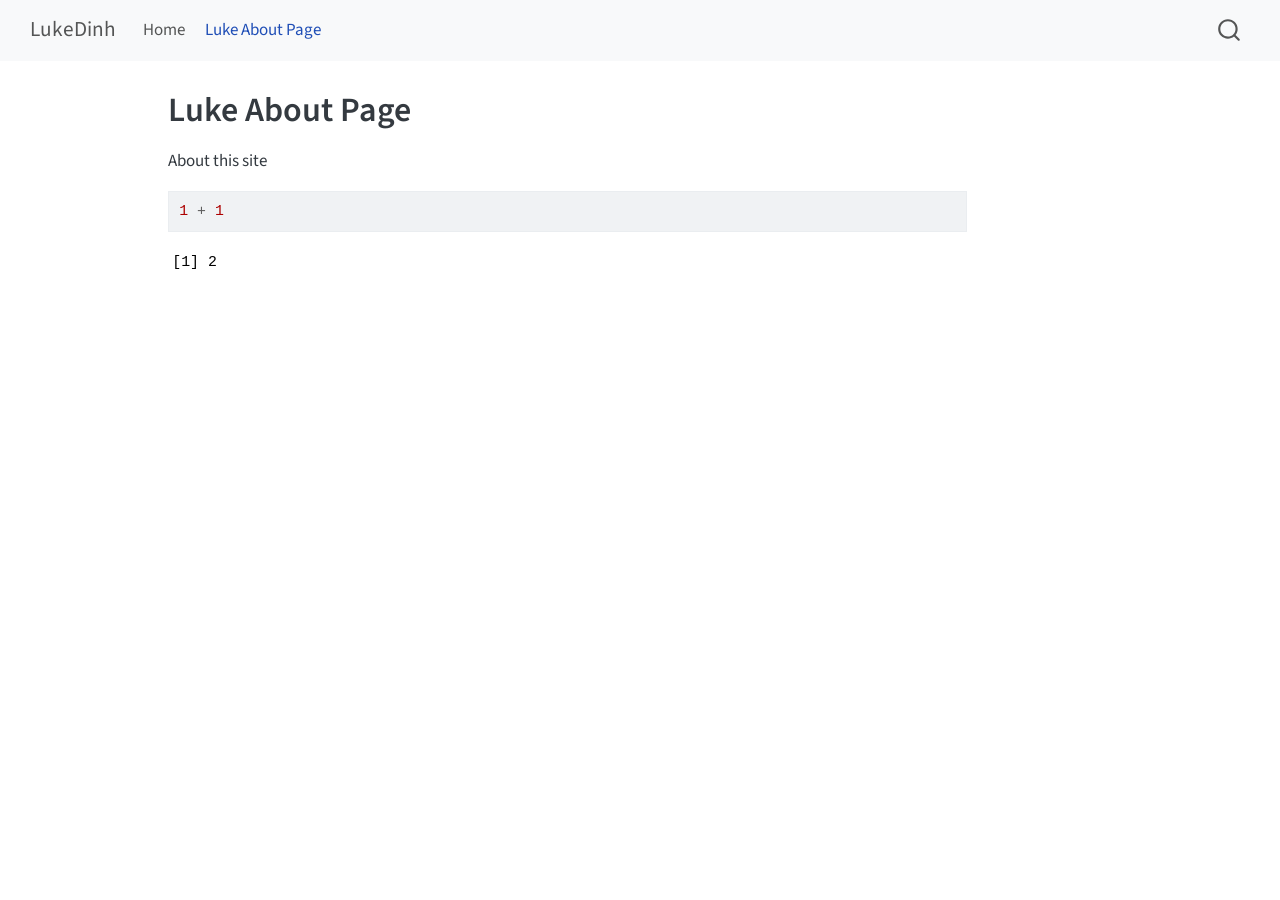
==== docs/about.html @ d203a41a "First Commit" ====
<!DOCTYPE html>
<html xmlns="http://www.w3.org/1999/xhtml" lang="en" xml:lang="en"><head>

<meta charset="utf-8">
<meta name="generator" content="quarto-1.9.36">

<meta name="viewport" content="width=device-width, initial-scale=1.0, user-scalable=yes">


<title>Luke About Page – LukeDinh</title>
<style>
/* Default styles provided by pandoc.
** See https://pandoc.org/MANUAL.html#variables-for-html for config info.
*/
code{white-space: pre-wrap;}
span.smallcaps{font-variant: small-caps;}
div.columns{display: flex; gap: min(4vw, 1.5em);}
div.column{flex: auto; overflow-x: auto;}
div.hanging-indent{margin-left: 1.5em; text-indent: -1.5em;}
ul.task-list{list-style: none;}
ul.task-list li input[type="checkbox"] {
  width: 0.8em;
  margin: 0 0.8em 0.2em -1em; /* quarto-specific, see https://github.com/quarto-dev/quarto-cli/issues/4556 */ 
  vertical-align: middle;
}
/* CSS for syntax highlighting */
html { -webkit-text-size-adjust: 100%; }
pre > code.sourceCode { white-space: pre; position: relative; }
pre > code.sourceCode > span { display: inline-block; line-height: 1.25; }
pre > code.sourceCode > span:empty { height: 1.2em; }
.sourceCode { overflow: visible; }
code.sourceCode > span { color: inherit; text-decoration: inherit; }
div.sourceCode { margin: 1em 0; }
pre.sourceCode { margin: 0; }
@media screen {
div.sourceCode { overflow: auto; }
}
@media print {
pre > code.sourceCode { white-space: pre-wrap; }
pre > code.sourceCode > span { text-indent: -5em; padding-left: 5em; }
}
pre.numberSource code
  { counter-reset: source-line 0; }
pre.numberSource code > span
  { position: relative; left: -4em; counter-increment: source-line; }
pre.numberSource code > span > a:first-child::before
  { content: counter(source-line);
    position: relative; left: -1em; text-align: right; vertical-align: baseline;
    border: none; display: inline-block;
    -webkit-touch-callout: none; -webkit-user-select: none;
    -khtml-user-select: none; -moz-user-select: none;
    -ms-user-select: none; user-select: none;
    padding: 0 4px; width: 4em;
  }
pre.numberSource { margin-left: 3em;  padding-left: 4px; }
div.sourceCode
  {   }
@media screen {
pre > code.sourceCode > span > a:first-child::before { text-decoration: underline; }
}
</style>


<script src="site_libs/quarto-nav/quarto-nav.js"></script>
<script src="site_libs/quarto-nav/headroom.min.js"></script>
<script src="site_libs/clipboard/clipboard.min.js"></script>
<script src="site_libs/quarto-search/autocomplete.umd.js"></script>
<script src="site_libs/quarto-search/fuse.min.js"></script>
<script src="site_libs/quarto-search/quarto-search.js"></script>
<meta name="quarto:offset" content="./">
<script src="site_libs/quarto-html/quarto.js" type="module"></script>
<script src="site_libs/quarto-html/tabsets/tabsets.js" type="module"></script>
<script src="site_libs/quarto-html/popper.min.js"></script>
<script src="site_libs/quarto-html/tippy.umd.min.js"></script>
<script src="site_libs/quarto-html/anchor.min.js"></script>
<link href="site_libs/quarto-html/tippy.css" rel="stylesheet">
<link href="site_libs/quarto-html/quarto-syntax-highlighting-845c23b38eaddc0f92fda52bfe77a8c8.css" rel="stylesheet" id="quarto-text-highlighting-styles">
<script src="site_libs/bootstrap/bootstrap.min.js"></script>
<link href="site_libs/bootstrap/bootstrap-icons.css" rel="stylesheet">
<link href="site_libs/bootstrap/bootstrap-a0f9fd0d421825b736dc1bbcbcba2219.min.css" rel="stylesheet" append-hash="true" id="quarto-bootstrap" data-mode="light">
<script id="quarto-search-options" type="application/json">{
  "location": "navbar",
  "copy-button": false,
  "collapse-after": 3,
  "panel-placement": "end",
  "type": "overlay",
  "limit": 50,
  "keyboard-shortcut": [
    "f",
    "/",
    "s"
  ],
  "show-item-context": false,
  "language": {
    "search-no-results-text": "No results",
    "search-matching-documents-text": "matching documents",
    "search-copy-link-title": "Copy link to search",
    "search-hide-matches-text": "Hide additional matches",
    "search-more-match-text": "more match in this document",
    "search-more-matches-text": "more matches in this document",
    "search-clear-button-title": "Clear",
    "search-text-placeholder": "",
    "search-detached-cancel-button-title": "Cancel",
    "search-submit-button-title": "Submit",
    "search-label": "Search"
  }
}</script>


<link rel="stylesheet" href="styles.css">
</head>

<body class="nav-fixed quarto-light">

<div id="quarto-search-results"></div>
  <header id="quarto-header" class="headroom fixed-top">
    <nav class="navbar navbar-expand-lg " data-bs-theme="dark">
      <div class="navbar-container container-fluid">
      <div class="navbar-brand-container mx-auto">
    <a class="navbar-brand" href="./index.html">
    <span class="navbar-title">LukeDinh</span>
    </a>
  </div>
            <div id="quarto-search" class="" title="Search"></div>
          <button class="navbar-toggler" type="button" data-bs-toggle="collapse" data-bs-target="#navbarCollapse" aria-controls="navbarCollapse" role="menu" aria-expanded="false" aria-label="Toggle navigation" onclick="if (window.quartoToggleHeadroom) { window.quartoToggleHeadroom(); }">
  <span class="navbar-toggler-icon"></span>
</button>
          <div class="collapse navbar-collapse" id="navbarCollapse">
            <ul class="navbar-nav navbar-nav-scroll me-auto">
  <li class="nav-item">
    <a class="nav-link" href="./index.html"> 
<span class="menu-text">Home</span></a>
  </li>  
  <li class="nav-item">
    <a class="nav-link active" href="./about.html" aria-current="page"> 
<span class="menu-text">Luke About Page</span></a>
  </li>  
</ul>
          </div> <!-- /navcollapse -->
            <div class="quarto-navbar-tools">
</div>
      </div> <!-- /container-fluid -->
    </nav>
</header>
<!-- content -->
<div id="quarto-content" class="quarto-container page-columns page-rows-contents page-layout-article page-navbar">
<!-- sidebar -->
<!-- margin-sidebar -->
    <div id="quarto-margin-sidebar" class="sidebar margin-sidebar zindex-bottom">
        
    </div>
<!-- main -->
<main class="content" id="quarto-document-content">

<header id="title-block-header" class="quarto-title-block default">
<div class="quarto-title">
<h1 class="title">Luke About Page</h1>
</div>



<div class="quarto-title-meta">

    
  
    
  </div>
  


</header>


<p>About this site</p>
<div class="cell">
<div class="code-copy-outer-scaffold"><div class="sourceCode cell-code" id="cb1"><pre class="sourceCode r code-with-copy"><code class="sourceCode r"><span id="cb1-1"><a href="#cb1-1" aria-hidden="true" tabindex="-1"></a><span class="dv">1</span> <span class="sc">+</span> <span class="dv">1</span></span></code></pre></div><button title="Copy to Clipboard" class="code-copy-button"><i class="bi"></i></button></div>
<div class="cell-output cell-output-stdout">
<pre><code>[1] 2</code></pre>
</div>
</div>



</main> <!-- /main -->
<script id="quarto-html-after-body" type="application/javascript">
  window.document.addEventListener("DOMContentLoaded", function (event) {
    const icon = "";
    const anchorJS = new window.AnchorJS();
    anchorJS.options = {
      placement: 'right',
      icon: icon
    };
    anchorJS.add('.anchored');
    const isCodeAnnotation = (el) => {
      for (const clz of el.classList) {
        if (clz.startsWith('code-annotation-')) {                     
          return true;
        }
      }
      return false;
    }
    const onCopySuccess = function(e) {
      // button target
      const button = e.trigger;
      // don't keep focus
      button.blur();
      // flash "checked"
      button.classList.add('code-copy-button-checked');
      var currentTitle = button.getAttribute("title");
      button.setAttribute("title", "Copied!");
      let tooltip;
      if (window.bootstrap) {
        button.setAttribute("data-bs-toggle", "tooltip");
        button.setAttribute("data-bs-placement", "left");
        button.setAttribute("data-bs-title", "Copied!");
        tooltip = new bootstrap.Tooltip(button, 
          { trigger: "manual", 
            customClass: "code-copy-button-tooltip",
            offset: [0, -8]});
        tooltip.show();    
      }
      setTimeout(function() {
        if (tooltip) {
          tooltip.hide();
          button.removeAttribute("data-bs-title");
          button.removeAttribute("data-bs-toggle");
          button.removeAttribute("data-bs-placement");
        }
        button.setAttribute("title", currentTitle);
        button.classList.remove('code-copy-button-checked');
      }, 1000);
      // clear code selection
      e.clearSelection();
    }
    const getTextToCopy = function(trigger) {
      const outerScaffold = trigger.parentElement.cloneNode(true);
      const codeEl = outerScaffold.querySelector('code');
      for (const childEl of codeEl.children) {
        if (isCodeAnnotation(childEl)) {
          childEl.remove();
        }
      }
      return codeEl.innerText;
    }
    const clipboard = new window.ClipboardJS('.code-copy-button:not([data-in-quarto-modal])', {
      text: getTextToCopy
    });
    clipboard.on('success', onCopySuccess);
    if (window.document.getElementById('quarto-embedded-source-code-modal')) {
      const clipboardModal = new window.ClipboardJS('.code-copy-button[data-in-quarto-modal]', {
        text: getTextToCopy,
        container: window.document.getElementById('quarto-embedded-source-code-modal')
      });
      clipboardModal.on('success', onCopySuccess);
    }
      var localhostRegex = new RegExp(/^(?:http|https):\/\/localhost\:?[0-9]*\//);
      var mailtoRegex = new RegExp(/^mailto:/);
        var filterRegex = new RegExp('/' + window.location.host + '/');
      var isInternal = (href) => {
          return filterRegex.test(href) || localhostRegex.test(href) || mailtoRegex.test(href);
      }
      // Inspect non-navigation links and adorn them if external
     var links = window.document.querySelectorAll('a[href]:not(.nav-link):not(.navbar-brand):not(.toc-action):not(.sidebar-link):not(.sidebar-item-toggle):not(.pagination-link):not(.no-external):not([aria-hidden]):not(.dropdown-item):not(.quarto-navigation-tool):not(.about-link)');
      for (var i=0; i<links.length; i++) {
        const link = links[i];
        if (!isInternal(link.href)) {
          // undo the damage that might have been done by quarto-nav.js in the case of
          // links that we want to consider external
          if (link.dataset.originalHref !== undefined) {
            link.href = link.dataset.originalHref;
          }
        }
      }
    function tippyHover(el, contentFn, onTriggerFn, onUntriggerFn) {
      const config = {
        allowHTML: true,
        maxWidth: 500,
        delay: 100,
        arrow: false,
        appendTo: function(el) {
            return el.parentElement;
        },
        interactive: true,
        interactiveBorder: 10,
        theme: 'quarto',
        placement: 'bottom-start',
      };
      if (contentFn) {
        config.content = contentFn;
      }
      if (onTriggerFn) {
        config.onTrigger = onTriggerFn;
      }
      if (onUntriggerFn) {
        config.onUntrigger = onUntriggerFn;
      }
      window.tippy(el, config); 
    }
    const noterefs = window.document.querySelectorAll('a[role="doc-noteref"]');
    for (var i=0; i<noterefs.length; i++) {
      const ref = noterefs[i];
      tippyHover(ref, function() {
        // use id or data attribute instead here
        let href = ref.getAttribute('data-footnote-href') || ref.getAttribute('href');
        try { href = new URL(href).hash; } catch {}
        const id = href.replace(/^#\/?/, "");
        const note = window.document.getElementById(id);
        if (note) {
          return note.innerHTML;
        } else {
          return "";
        }
      });
    }
    const xrefs = window.document.querySelectorAll('a.quarto-xref');
    const processXRef = (id, note) => {
      // Strip column container classes
      const stripColumnClz = (el) => {
        el.classList.remove("page-full", "page-columns");
        if (el.children) {
          for (const child of el.children) {
            stripColumnClz(child);
          }
        }
      }
      stripColumnClz(note)
      if (id === null || id.startsWith('sec-')) {
        // Special case sections, only their first couple elements
        const container = document.createElement("div");
        if (note.children && note.children.length > 2) {
          container.appendChild(note.children[0].cloneNode(true));
          for (let i = 1; i < note.children.length; i++) {
            const child = note.children[i];
            if (child.tagName === "P" && child.innerText === "") {
              continue;
            } else {
              container.appendChild(child.cloneNode(true));
              break;
            }
          }
          if (window.Quarto?.typesetMath) {
            window.Quarto.typesetMath(container);
          }
          return container.innerHTML
        } else {
          if (window.Quarto?.typesetMath) {
            window.Quarto.typesetMath(note);
          }
          return note.innerHTML;
        }
      } else {
        // Remove any anchor links if they are present
        const anchorLink = note.querySelector('a.anchorjs-link');
        if (anchorLink) {
          anchorLink.remove();
        }
        if (window.Quarto?.typesetMath) {
          window.Quarto.typesetMath(note);
        }
        if (note.classList.contains("callout")) {
          return note.outerHTML;
        } else {
          return note.innerHTML;
        }
      }
    }
    for (var i=0; i<xrefs.length; i++) {
      const xref = xrefs[i];
      tippyHover(xref, undefined, function(instance) {
        instance.disable();
        let url = xref.getAttribute('href');
        let hash = undefined; 
        if (url.startsWith('#')) {
          hash = url;
        } else {
          try { hash = new URL(url).hash; } catch {}
        }
        if (hash) {
          const id = hash.replace(/^#\/?/, "");
          const note = window.document.getElementById(id);
          if (note !== null) {
            try {
              const html = processXRef(id, note.cloneNode(true));
              instance.setContent(html);
            } finally {
              instance.enable();
              instance.show();
            }
          } else {
            // See if we can fetch this
            fetch(url.split('#')[0])
            .then(res => res.text())
            .then(html => {
              const parser = new DOMParser();
              const htmlDoc = parser.parseFromString(html, "text/html");
              const note = htmlDoc.getElementById(id);
              if (note !== null) {
                const html = processXRef(id, note);
                instance.setContent(html);
              } 
            }).finally(() => {
              instance.enable();
              instance.show();
            });
          }
        } else {
          // See if we can fetch a full url (with no hash to target)
          // This is a special case and we should probably do some content thinning / targeting
          fetch(url)
          .then(res => res.text())
          .then(html => {
            const parser = new DOMParser();
            const htmlDoc = parser.parseFromString(html, "text/html");
            const note = htmlDoc.querySelector('main.content');
            if (note !== null) {
              // This should only happen for chapter cross references
              // (since there is no id in the URL)
              // remove the first header
              if (note.children.length > 0 && note.children[0].tagName === "HEADER") {
                note.children[0].remove();
              }
              const html = processXRef(null, note);
              instance.setContent(html);
            } 
          }).finally(() => {
            instance.enable();
            instance.show();
          });
        }
      }, function(instance) {
      });
    }
        let selectedAnnoteEl;
        const selectorForAnnotation = ( cell, annotation) => {
          let cellAttr = 'data-code-cell="' + cell + '"';
          let lineAttr = 'data-code-annotation="' +  annotation + '"';
          const selector = 'span[' + cellAttr + '][' + lineAttr + ']';
          return selector;
        }
        const selectCodeLines = (annoteEl) => {
          const doc = window.document;
          const targetCell = annoteEl.getAttribute("data-target-cell");
          const targetAnnotation = annoteEl.getAttribute("data-target-annotation");
          const annoteSpan = window.document.querySelector(selectorForAnnotation(targetCell, targetAnnotation));
          const lines = annoteSpan.getAttribute("data-code-lines").split(",");
          const lineIds = lines.map((line) => {
            return targetCell + "-" + line;
          })
          let top = null;
          let height = null;
          let parent = null;
          if (lineIds.length > 0) {
              //compute the position of the single el (top and bottom and make a div)
              const el = window.document.getElementById(lineIds[0]);
              top = el.offsetTop;
              height = el.offsetHeight;
              parent = el.parentElement.parentElement;
            if (lineIds.length > 1) {
              const lastEl = window.document.getElementById(lineIds[lineIds.length - 1]);
              const bottom = lastEl.offsetTop + lastEl.offsetHeight;
              height = bottom - top;
            }
            if (top !== null && height !== null && parent !== null) {
              // cook up a div (if necessary) and position it 
              let div = window.document.getElementById("code-annotation-line-highlight");
              if (div === null) {
                div = window.document.createElement("div");
                div.setAttribute("id", "code-annotation-line-highlight");
                div.style.position = 'absolute';
                parent.appendChild(div);
              }
              div.style.top = top - 2 + "px";
              div.style.height = height + 4 + "px";
              div.style.left = 0;
              let gutterDiv = window.document.getElementById("code-annotation-line-highlight-gutter");
              if (gutterDiv === null) {
                gutterDiv = window.document.createElement("div");
                gutterDiv.setAttribute("id", "code-annotation-line-highlight-gutter");
                gutterDiv.style.position = 'absolute';
                const codeCell = window.document.getElementById(targetCell);
                const gutter = codeCell.querySelector('.code-annotation-gutter');
                gutter.appendChild(gutterDiv);
              }
              gutterDiv.style.top = top - 2 + "px";
              gutterDiv.style.height = height + 4 + "px";
            }
            selectedAnnoteEl = annoteEl;
          }
        };
        const unselectCodeLines = () => {
          const elementsIds = ["code-annotation-line-highlight", "code-annotation-line-highlight-gutter"];
          elementsIds.forEach((elId) => {
            const div = window.document.getElementById(elId);
            if (div) {
              div.remove();
            }
          });
          selectedAnnoteEl = undefined;
        };
          // Handle positioning of the toggle
      window.addEventListener(
        "resize",
        throttle(() => {
          elRect = undefined;
          if (selectedAnnoteEl) {
            selectCodeLines(selectedAnnoteEl);
          }
        }, 10)
      );
      function throttle(fn, ms) {
      let throttle = false;
      let timer;
        return (...args) => {
          if(!throttle) { // first call gets through
              fn.apply(this, args);
              throttle = true;
          } else { // all the others get throttled
              if(timer) clearTimeout(timer); // cancel #2
              timer = setTimeout(() => {
                fn.apply(this, args);
                timer = throttle = false;
              }, ms);
          }
        };
      }
        // Attach click handler to the DT
        const annoteDls = window.document.querySelectorAll('dt[data-target-cell]');
        for (const annoteDlNode of annoteDls) {
          annoteDlNode.addEventListener('click', (event) => {
            const clickedEl = event.target;
            if (clickedEl !== selectedAnnoteEl) {
              unselectCodeLines();
              const activeEl = window.document.querySelector('dt[data-target-cell].code-annotation-active');
              if (activeEl) {
                activeEl.classList.remove('code-annotation-active');
              }
              selectCodeLines(clickedEl);
              clickedEl.classList.add('code-annotation-active');
            } else {
              // Unselect the line
              unselectCodeLines();
              clickedEl.classList.remove('code-annotation-active');
            }
          });
        }
    const findCites = (el) => {
      const parentEl = el.parentElement;
      if (parentEl) {
        const cites = parentEl.dataset.cites;
        if (cites) {
          return {
            el,
            cites: cites.split(' ')
          };
        } else {
          return findCites(el.parentElement)
        }
      } else {
        return undefined;
      }
    };
    var bibliorefs = window.document.querySelectorAll('a[role="doc-biblioref"]');
    for (var i=0; i<bibliorefs.length; i++) {
      const ref = bibliorefs[i];
      const citeInfo = findCites(ref);
      if (citeInfo) {
        tippyHover(citeInfo.el, function() {
          var popup = window.document.createElement('div');
          citeInfo.cites.forEach(function(cite) {
            var citeDiv = window.document.createElement('div');
            citeDiv.classList.add('hanging-indent');
            citeDiv.classList.add('csl-entry');
            var biblioDiv = window.document.getElementById('ref-' + cite);
            if (biblioDiv) {
              citeDiv.innerHTML = biblioDiv.innerHTML;
            }
            popup.appendChild(citeDiv);
          });
          return popup.innerHTML;
        });
      }
    }
  });
  </script>
</div> <!-- /content -->




</body></html>
---- docs/site_libs/quarto-html/tippy.css ----
.tippy-box[data-animation=fade][data-state=hidden]{opacity:0}[data-tippy-root]{max-width:calc(100vw - 10px)}.tippy-box{position:relative;background-color:#333;color:#fff;border-radius:4px;font-size:14px;line-height:1.4;white-space:normal;outline:0;transition-property:transform,visibility,opacity}.tippy-box[data-placement^=top]>.tippy-arrow{bottom:0}.tippy-box[data-placement^=top]>.tippy-arrow:before{bottom:-7px;left:0;border-width:8px 8px 0;border-top-color:initial;transform-origin:center top}.tippy-box[data-placement^=bottom]>.tippy-arrow{top:0}.tippy-box[data-placement^=bottom]>.tippy-arrow:before{top:-7px;left:0;border-width:0 8px 8px;border-bottom-color:initial;transform-origin:center bottom}.tippy-box[data-placement^=left]>.tippy-arrow{right:0}.tippy-box[data-placement^=left]>.tippy-arrow:before{border-width:8px 0 8px 8px;border-left-color:initial;right:-7px;transform-origin:center left}.tippy-box[data-placement^=right]>.tippy-arrow{left:0}.tippy-box[data-placement^=right]>.tippy-arrow:before{left:-7px;border-width:8px 8px 8px 0;border-right-color:initial;transform-origin:center right}.tippy-box[data-inertia][data-state=visible]{transition-timing-function:cubic-bezier(.54,1.5,.38,1.11)}.tippy-arrow{width:16px;height:16px;color:#333}.tippy-arrow:before{content:"";position:absolute;border-color:transparent;border-style:solid}.tippy-content{position:relative;padding:5px 9px;z-index:1}
---- docs/site_libs/quarto-html/quarto-syntax-highlighting-845c23b38eaddc0f92fda52bfe77a8c8.css ----
/* quarto syntax highlight colors */
:root {
  --quarto-hl-ot-color: #003B4F;
  --quarto-hl-at-color: #657422;
  --quarto-hl-ss-color: #20794D;
  --quarto-hl-an-color: #5E5E5E;
  --quarto-hl-fu-color: #4758AB;
  --quarto-hl-st-color: #20794D;
  --quarto-hl-cf-color: #003B4F;
  --quarto-hl-op-color: #5E5E5E;
  --quarto-hl-er-color: #AD0000;
  --quarto-hl-bn-color: #AD0000;
  --quarto-hl-al-color: #AD0000;
  --quarto-hl-va-color: #111111;
  --quarto-hl-bu-color: inherit;
  --quarto-hl-ex-color: inherit;
  --quarto-hl-pp-color: #AD0000;
  --quarto-hl-in-color: #5E5E5E;
  --quarto-hl-vs-color: #20794D;
  --quarto-hl-wa-color: #5E5E5E;
  --quarto-hl-do-color: #5E5E5E;
  --quarto-hl-im-color: #00769E;
  --quarto-hl-ch-color: #20794D;
  --quarto-hl-dt-color: #AD0000;
  --quarto-hl-fl-color: #AD0000;
  --quarto-hl-co-color: #5E5E5E;
  --quarto-hl-cv-color: #5E5E5E;
  --quarto-hl-cn-color: #8f5902;
  --quarto-hl-sc-color: #5E5E5E;
  --quarto-hl-dv-color: #AD0000;
  --quarto-hl-kw-color: #003B4F;
}

/* other quarto variables */
:root {
  --quarto-font-monospace: SFMono-Regular, Menlo, Monaco, Consolas, "Liberation Mono", "Courier New", monospace;
}

/* syntax highlight based on Pandoc's rules */
pre > code.sourceCode > span {
  color: #003B4F;
}

code.sourceCode > span {
  color: #003B4F;
}

div.sourceCode,
div.sourceCode pre.sourceCode {
  color: #003B4F;
}

/* Normal */
code span {
  color: #003B4F;
}

/* Alert */
code span.al {
  color: #AD0000;
  font-style: inherit;
}

/* Annotation */
code span.an {
  color: #5E5E5E;
  font-style: inherit;
}

/* Attribute */
code span.at {
  color: #657422;
  font-style: inherit;
}

/* BaseN */
code span.bn {
  color: #AD0000;
  font-style: inherit;
}

/* BuiltIn */
code span.bu {
  font-style: inherit;
}

/* ControlFlow */
code span.cf {
  color: #003B4F;
  font-weight: bold;
  font-style: inherit;
}

/* Char */
code span.ch {
  color: #20794D;
  font-style: inherit;
}

/* Constant */
code span.cn {
  color: #8f5902;
  font-style: inherit;
}

/* Comment */
code span.co {
  color: #5E5E5E;
  font-style: inherit;
}

/* CommentVar */
code span.cv {
  color: #5E5E5E;
  font-style: italic;
}

/* Documentation */
code span.do {
  color: #5E5E5E;
  font-style: italic;
}

/* DataType */
code span.dt {
  color: #AD0000;
  font-style: inherit;
}

/* DecVal */
code span.dv {
  color: #AD0000;
  font-style: inherit;
}

/* Error */
code span.er {
  color: #AD0000;
  font-style: inherit;
}

/* Extension */
code span.ex {
  font-style: inherit;
}

/* Float */
code span.fl {
  color: #AD0000;
  font-style: inherit;
}

/* Function */
code span.fu {
  color: #4758AB;
  font-style: inherit;
}

/* Import */
code span.im {
  color: #00769E;
  font-style: inherit;
}

/* Information */
code span.in {
  color: #5E5E5E;
  font-style: inherit;
}

/* Keyword */
code span.kw {
  color: #003B4F;
  font-weight: bold;
  font-style: inherit;
}

/* Operator */
code span.op {
  color: #5E5E5E;
  font-style: inherit;
}

/* Other */
code span.ot {
  color: #003B4F;
  font-style: inherit;
}

/* Preprocessor */
code span.pp {
  color: #AD0000;
  font-style: inherit;
}

/* SpecialChar */
code span.sc {
  color: #5E5E5E;
  font-style: inherit;
}

/* SpecialString */
code span.ss {
  color: #20794D;
  font-style: inherit;
}

/* String */
code span.st {
  color: #20794D;
  font-style: inherit;
}

/* Variable */
code span.va {
  color: #111111;
  font-style: inherit;
}

/* VerbatimString */
code span.vs {
  color: #20794D;
  font-style: inherit;
}

/* Warning */
code span.wa {
  color: #5E5E5E;
  font-style: italic;
}

.prevent-inlining {
  content: "</";
}

/*# sourceMappingURL=ac89f0bb514bba72461919f78549e31c.css.map */
---- docs/styles.css ----
/* css styles */
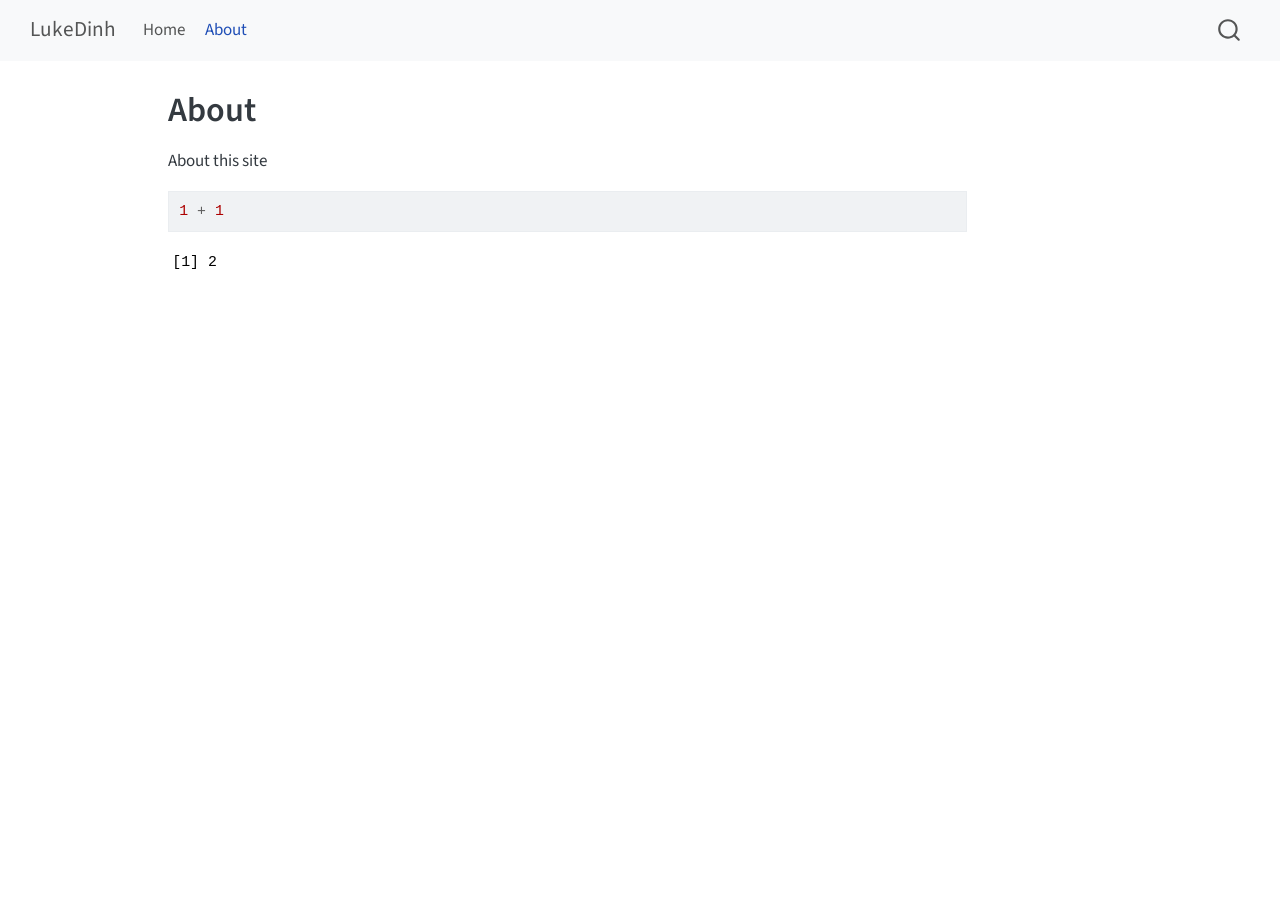
==== commit 3bb2eb55: "Tailor the Hompages with new updates and contents" ====
--- a/docs/about.html
+++ b/docs/about.html
@@ -7,7 +7,7 @@
 <meta name="viewport" content="width=device-width, initial-scale=1.0, user-scalable=yes">
 
 
-<title>Luke About Page – LukeDinh</title>
+<title>About – LukeDinh</title>
 <style>
 /* Default styles provided by pandoc.
 ** See https://pandoc.org/MANUAL.html#variables-for-html for config info.
@@ -133,7 +133,7 @@
   </li>  
   <li class="nav-item">
     <a class="nav-link active" href="./about.html" aria-current="page"> 
-<span class="menu-text">Luke About Page</span></a>
+<span class="menu-text">About</span></a>
   </li>  
 </ul>
           </div> <!-- /navcollapse -->
@@ -154,7 +154,7 @@
 
 <header id="title-block-header" class="quarto-title-block default">
 <div class="quarto-title">
-<h1 class="title">Luke About Page</h1>
+<h1 class="title">About</h1>
 </div>
 
 
